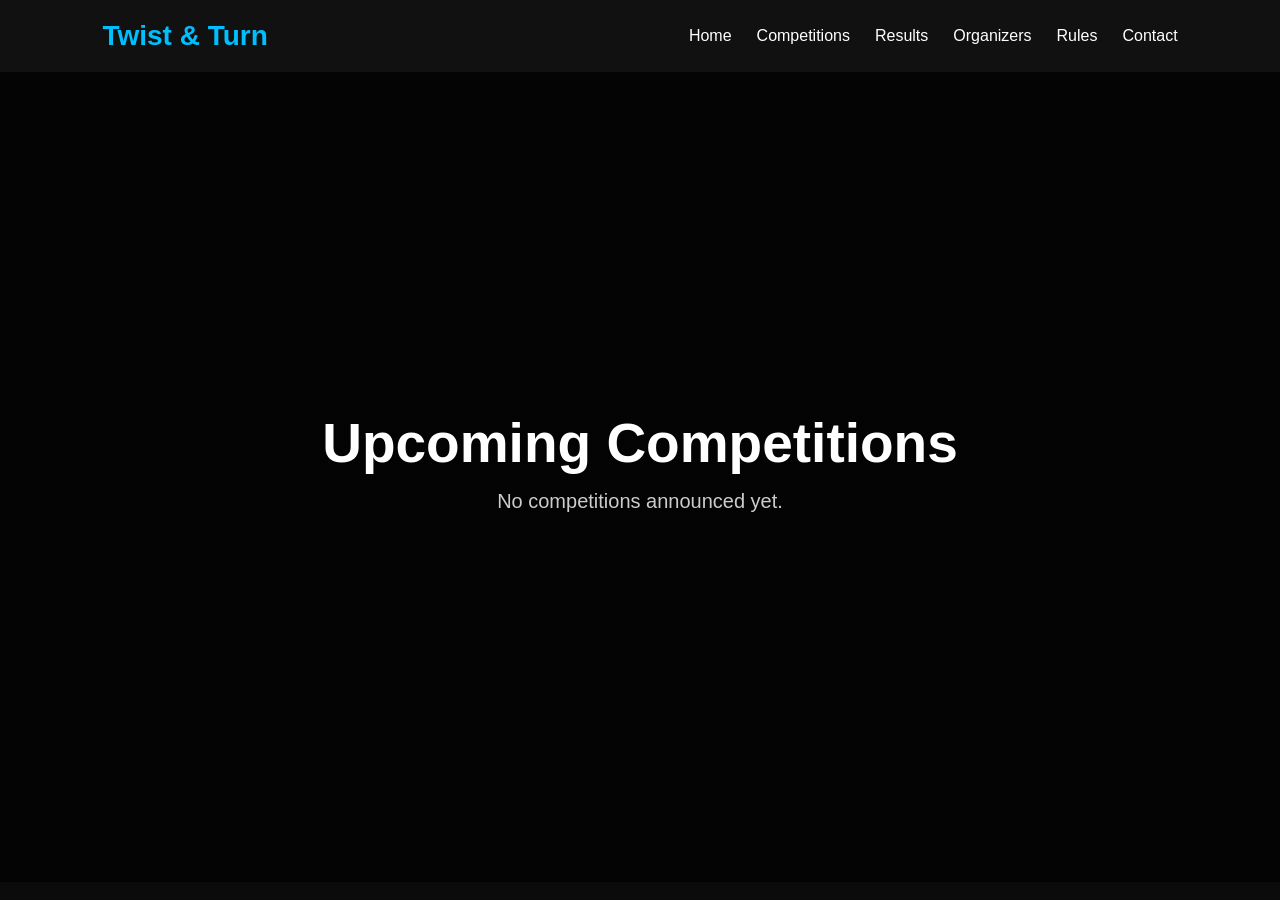
==== competitions.html @ ceb55284 "Rename Compitition.html to competitions.html" ====
<!DOCTYPE html>
<html lang="en">
<head>
<meta charset="UTF-8">
<meta name="viewport" content="width=device-width, initial-scale=1.0">
<title>Competitions | Twist & Turn</title>
<link rel="stylesheet" href="style.css">
</head>
<body>

<header>
<div class="logo">Twist & Turn</div>

<nav>
<a href="index.html">Home</a>
<a href="competitions.html">Competitions</a>
<a href="results.html">Results</a>
<a href="organizers.html">Organizers</a>
<a href="rules.html">Rules</a>
<a href="contact.html">Contact</a>
</nav>

</header>

<section class="hero">
<h1>Upcoming Competitions</h1>
<p>No competitions announced yet.</p>
</section>

</body>
</html>
---- style.css ----
*{
margin:0;
padding:0;
box-sizing:border-box;
font-family:'Poppins',sans-serif;
}

body{
background:#0b0b0b;
color:white;
}

header{
display:flex;
justify-content:space-between;
align-items:center;
padding:20px 8%;
background:#111;
position:sticky;
top:0;
z-index:1000;
}

.logo{
font-size:28px;
font-weight:700;
color:#00bfff;
}

nav{
display:flex;
gap:25px;
}

nav a{
text-decoration:none;
color:white;
font-weight:500;
transition:.3s;
}

nav a:hover{
color:#00bfff;
}

.hero{
height:90vh;
display:flex;
flex-direction:column;
justify-content:center;
align-items:center;
text-align:center;
padding:20px;
background:linear-gradient(rgba(0,0,0,.7),rgba(0,0,0,.7));
}

.hero h1{
font-size:55px;
margin-bottom:15px;
}

.hero p{
font-size:20px;
color:#ccc;
margin-bottom:30px;
}

.btn{
display:inline-block;
padding:14px 35px;
background:#00bfff;
color:white;
text-decoration:none;
border-radius:40px;
font-weight:600;
transition:.3s;
}

.btn:hover{
transform:scale(1.08);
}

.cards{
padding:70px 8%;
display:grid;
grid-template-columns:repeat(auto-fit,minmax(280px,1fr));
gap:25px;
}

.card{
background:#181818;
padding:30px;
border-radius:18px;
transition:.3s;
border:1px solid #222;
}

.card:hover{
transform:translateY(-8px);
border-color:#00bfff;
}

.card h2{
margin-bottom:15px;
color:#00bfff;
}

footer{
text-align:center;
padding:25px;
background:#111;
margin-top:40px;
color:#999;
}

@media(max-width:768px){

header{
flex-direction:column;
gap:15px;
}

nav{
flex-wrap:wrap;
justify-content:center;
gap:15px;
}

.hero h1{
font-size:36px;
}

.hero p{
font-size:17px;
}

}
.upcoming{
padding:80px 8%;
}

.upcoming h2{
text-align:center;
font-size:38px;
margin-bottom:40px;
}

.competition-card{
max-width:700px;
margin:auto;
background:#151515;
padding:35px;
border-radius:20px;
border:1px solid #2b2b2b;
transition:.3s;
}

.competition-card:hover{
transform:translateY(-8px);
border-color:#00bfff;
}

.status{
display:inline-block;
background:#00c853;
padding:8px 18px;
border-radius:30px;
font-size:14px;
font-weight:600;
margin-bottom:18px;
}

.competition-card h3{
font-size:30px;
margin-bottom:15px;
color:#00bfff;
}

.competition-card p{
margin:12px 0;
color:#ddd;
line-height:1.7;
}
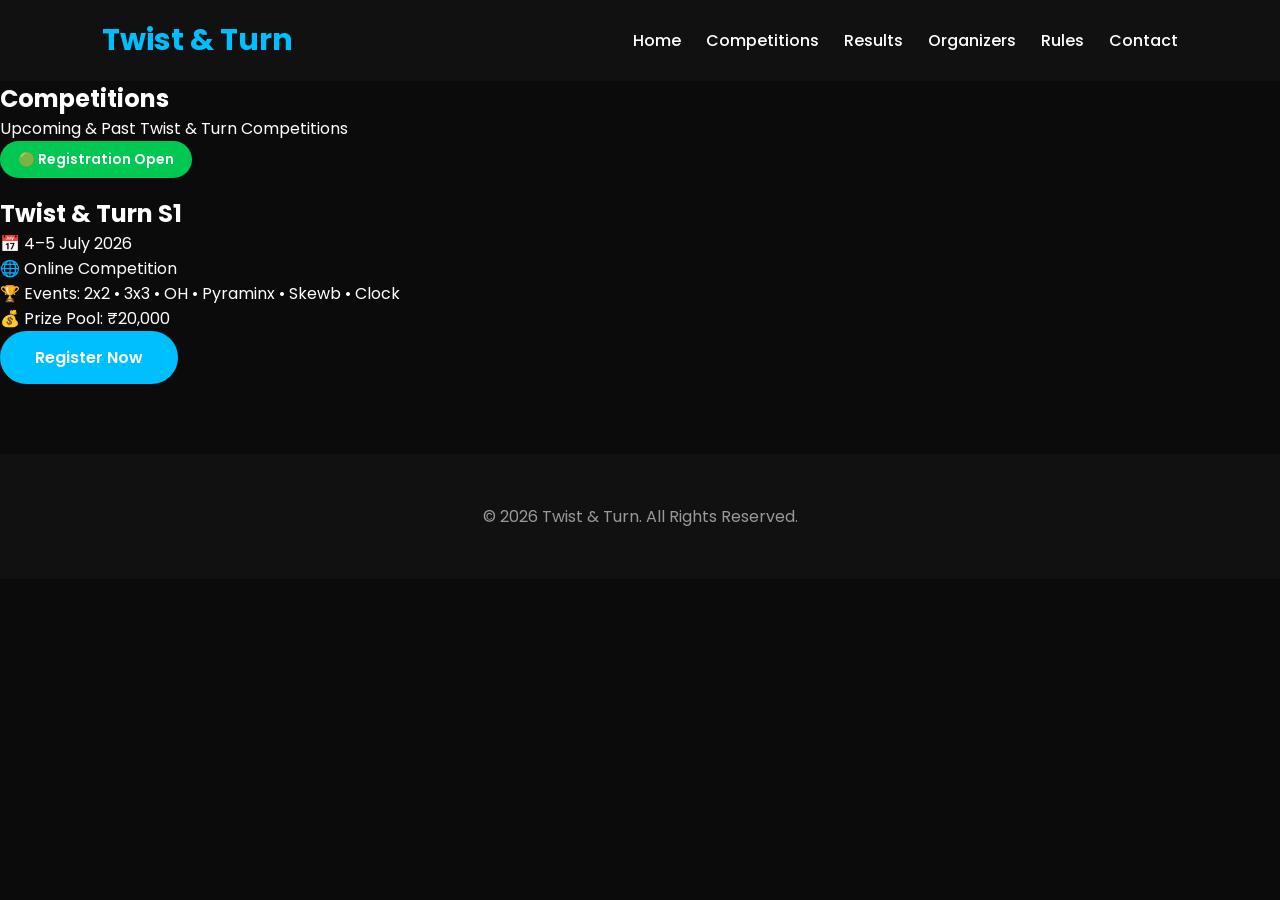
==== commit d4cc5079: "Update competitions.html" ====
--- a/competitions.html
+++ b/competitions.html
@@ -4,28 +4,69 @@
 <meta charset="UTF-8">
 <meta name="viewport" content="width=device-width, initial-scale=1.0">
 <title>Competitions | Twist & Turn</title>
+
 <link rel="stylesheet" href="style.css">
+
+<link href="https://fonts.googleapis.com/css2?family=Poppins:wght@300;400;500;600;700&display=swap" rel="stylesheet">
 </head>
+
 <body>
 
 <header>
+
 <div class="logo">Twist & Turn</div>
 
 <nav>
+
 <a href="index.html">Home</a>
 <a href="competitions.html">Competitions</a>
 <a href="results.html">Results</a>
 <a href="organizers.html">Organizers</a>
 <a href="rules.html">Rules</a>
 <a href="contact.html">Contact</a>
+
 </nav>
 
 </header>
 
-<section class="hero">
-<h1>Upcoming Competitions</h1>
-<p>No competitions announced yet.</p>
+<section class="page-title">
+
+<h1>Competitions</h1>
+
+<p>Upcoming & Past Twist & Turn Competitions</p>
+
 </section>
 
+<section class="competition-list">
+
+<div class="competition-box">
+
+<span class="status">🟢 Registration Open</span>
+
+<h2>Twist & Turn S1</h2>
+
+<p>📅 4–5 July 2026</p>
+
+<p>🌐 Online Competition</p>
+
+<p>🏆 Events: 2x2 • 3x3 • OH • Pyraminx • Skewb • Clock</p>
+
+<p>💰 Prize Pool: ₹20,000</p>
+
+<a href="PASTE_YOUR_REGISTRATION_LINK_HERE" target="_blank" class="btn">
+Register Now
+</a>
+
+</div>
+
+</section>
+
+<footer>
+
+<p>© 2026 Twist & Turn. All Rights Reserved.</p>
+
+</footer>
+
 </body>
+
 </html>
--- a/style.css
+++ b/style.css
@@ -14,7 +14,7 @@
 display:flex;
 justify-content:space-between;
 align-items:center;
-padding:20px 8%;
+padding:18px 8%;
 background:#111;
 position:sticky;
 top:0;
@@ -22,9 +22,16 @@
 }
 
 .logo{
-font-size:28px;
+font-size:30px;
 font-weight:700;
 color:#00bfff;
+}
+
+.menu-btn{
+display:none;
+font-size:32px;
+cursor:pointer;
+color:white;
 }
 
 nav{
@@ -43,28 +50,115 @@
 color:#00bfff;
 }
 
+@media(max-width:768px){
+
+.menu-btn{
+display:block;
+}
+
+nav{
+display:none;
+flex-direction:column;
+position:absolute;
+top:75px;
+left:0;
+width:100%;
+background:#111;
+padding:20px 0;
+text-align:center;
+}
+
+nav.active{
+display:flex;
+}
+
+}
+
 .hero{
-height:90vh;
-display:flex;
-flex-direction:column;
+position:relative;
+height:100vh;
+display:flex;
 justify-content:center;
 align-items:center;
 text-align:center;
 padding:20px;
-background:linear-gradient(rgba(0,0,0,.7),rgba(0,0,0,.7));
+background:url("images/hero/s1-poster.jpg") center/cover no-repeat;
+overflow:hidden;
+}
+
+.overlay{
+position:absolute;
+top:0;
+left:0;
+width:100%;
+height:100%;
+background:rgba(0,0,0,.65);
+}
+
+.hero-content{
+position:relative;
+z-index:2;
+max-width:700px;
+}
+
+.badge{
+display:inline-block;
+background:#00c853;
+padding:10px 20px;
+border-radius:30px;
+font-weight:600;
+margin-bottom:20px;
 }
 
 .hero h1{
-font-size:55px;
+font-size:60px;
 margin-bottom:15px;
 }
 
 .hero p{
-font-size:20px;
-color:#ccc;
+font-size:22px;
+color:#ddd;
+margin-bottom:25px;
+}
+
+#countdown{
+font-size:28px;
+font-weight:700;
 margin-bottom:30px;
-}
-
+color:#00bfff;
+}
+
+.hero-buttons{
+display:flex;
+justify-content:center;
+gap:15px;
+flex-wrap:wrap;
+}
+
+.btn-outline{
+background:transparent;
+border:2px solid #00bfff;
+}
+
+.btn-outline:hover{
+background:#00bfff;
+}
+
+@media(max-width:768px){
+
+.hero h1{
+font-size:38px;
+}
+
+.hero p{
+font-size:18px;
+}
+
+#countdown{
+font-size:22px;
+}
+
+}
 .btn{
 display:inline-block;
 padding:14px 35px;
@@ -181,4 +275,156 @@
 color:#ddd;
 line-height:1.7;
 }
-
+.stats{
+padding:80px 8%;
+display:grid;
+grid-template-columns:repeat(auto-fit,minmax(160px,1fr));
+gap:20px;
+}
+
+.stat{
+background:#151515;
+padding:30px;
+border-radius:20px;
+text-align:center;
+border:1px solid #222;
+transition:.3s;
+}
+
+.stat:hover{
+transform:translateY(-6px);
+border-color:#00bfff;
+}
+
+.stat h2{
+color:#00bfff;
+font-size:38px;
+margin-bottom:10px;
+}
+
+.stat p{
+color:#ccc;
+}
+.announcement{
+padding:70px 8%;
+}
+
+.announcement h2{
+text-align:center;
+font-size:34px;
+margin-bottom:30px;
+}
+
+.announcement-box{
+background:#151515;
+border:1px solid #00bfff;
+border-radius:18px;
+padding:25px;
+font-size:18px;
+line-height:1.8;
+color:#ddd;
+}
+footer{
+background:#111;
+padding:50px 8%;
+margin-top:70px;
+}
+
+.footer-content{
+text-align:center;
+}
+
+.footer-content h2{
+color:#00bfff;
+font-size:32px;
+margin-bottom:10px;
+}
+
+.footer-content p{
+color:#bbb;
+margin:10px 0;
+}
+
+.footer-links{
+margin:25px 0;
+display:flex;
+justify-content:center;
+flex-wrap:wrap;
+gap:20px;
+}
+
+.footer-links a{
+color:white;
+text-decoration:none;
+transition:.3s;
+}
+
+.footer-links a:hover{
+color:#00bfff;
+}
+
+.copyright{
+margin-top:20px;
+font-size:14px;
+color:#777;
+}
+.sponsors{
+padding:80px 8%;
+text-align:center;
+}
+
+.sponsor-card{
+max-width:600px;
+margin:auto;
+background:#151515;
+padding:35px;
+border-radius:20px;
+border:1px solid #222;
+transition:.3s;
+}
+
+.sponsor-card:hover{
+border-color:#00bfff;
+transform:translateY(-6px);
+}
+
+.sponsor-card h3{
+font-size:32px;
+color:#00bfff;
+margin-bottom:15px;
+}
+
+.sponsor-card p{
+color:#ccc;
+margin-bottom:25px;
+}
+.hero{
+height:90vh;
+display:flex;
+justify-content:center;
+align-items:center;
+text-align:center;
+padding:20px;
+background:linear-gradient(135deg,#0b0b0b,#121212);
+}
+
+.hero-content{
+max-width:700px;
+}
+
+.hero-buttons{
+margin-top:30px;
+display:flex;
+justify-content:center;
+gap:15px;
+flex-wrap:wrap;
+}
+
+.btn-outline{
+background:transparent;
+border:2px solid #00bfff;
+}
+
+.btn-outline:hover{
+background:#00bfff;
+}
